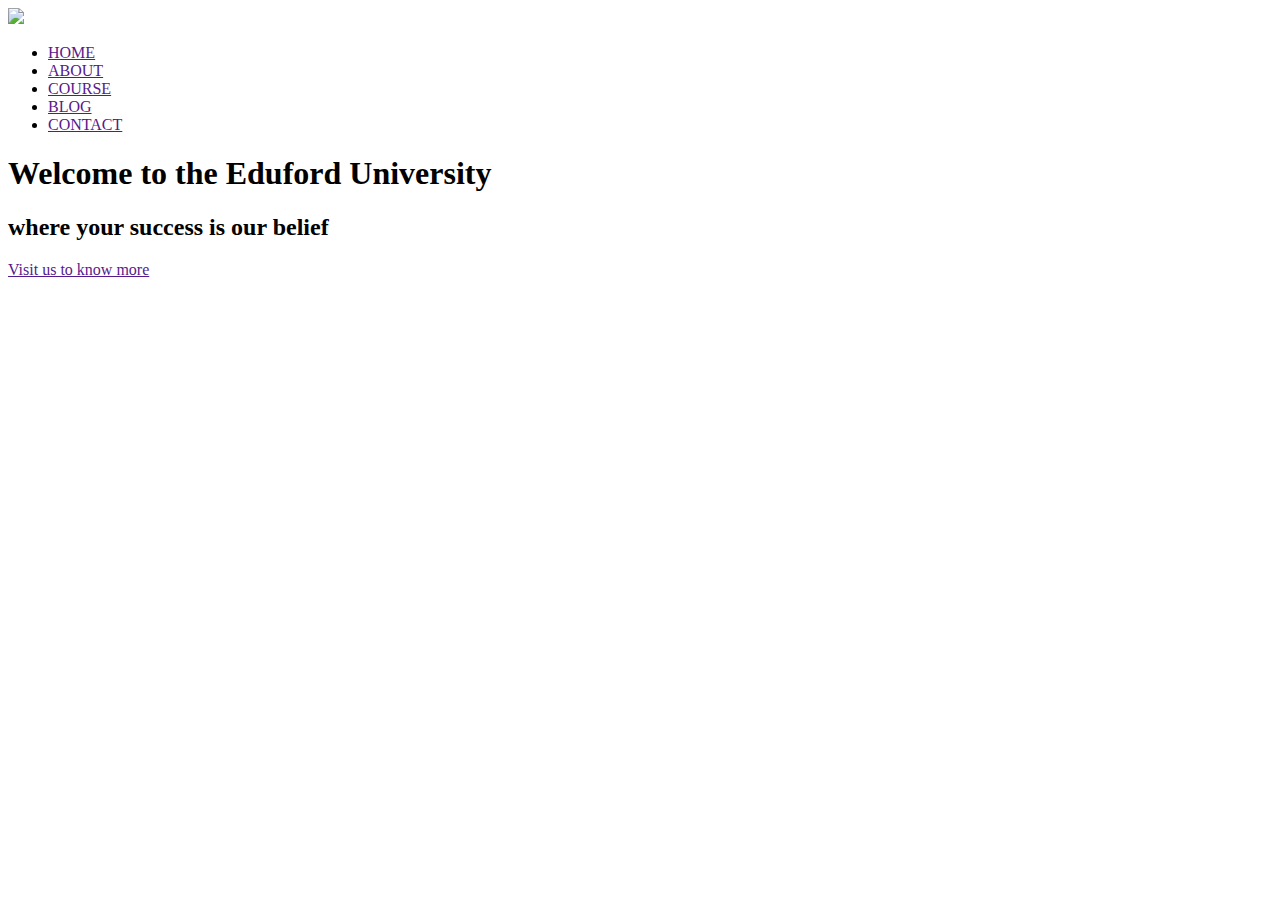
==== index.html @ bb0f6cba "html file added" ====
<!DOCTYPE html>
<html>
    <head>
        <meta name="viewport" content="with=deveice-width, initial-scale=1.0">
        <title>University Website</title>
        <link rel="stylesheet" href="style.css">
    </head>
    <body>
        <section class="header">
            <nav>
                <a href="index.html"><img src="https://seeklogo.com/images/U/University_of_Oxford-logo-2ACBB1AA61-seeklogo.com.png"></a>
                <div class="nav-links">
                    <ul>
                        <li><a href="">HOME</a></li>
                        <li><a href="">ABOUT</a></li>
                        <li><a href="">COURSE</a></li>
                        <li><a href="">BLOG</a></li>
                        <li><a href="">CONTACT</a></li>

                    </ul>
                </div>
            </nav>

            <div class="text-box">
                <h1>Welcome to the Eduford University</h1>
                <h2>where your success is our belief</h2>
                <a href="" class="btn1">Visit us to know more</a>
            </div>
        </section>
    </body>
</html>


<!--background-image: linear-gradient(rgba(4, 12, 43, 0.7), rgba(207, 23, 137, 0.7), url(eduford_img\eduford_img\banner.png));-->
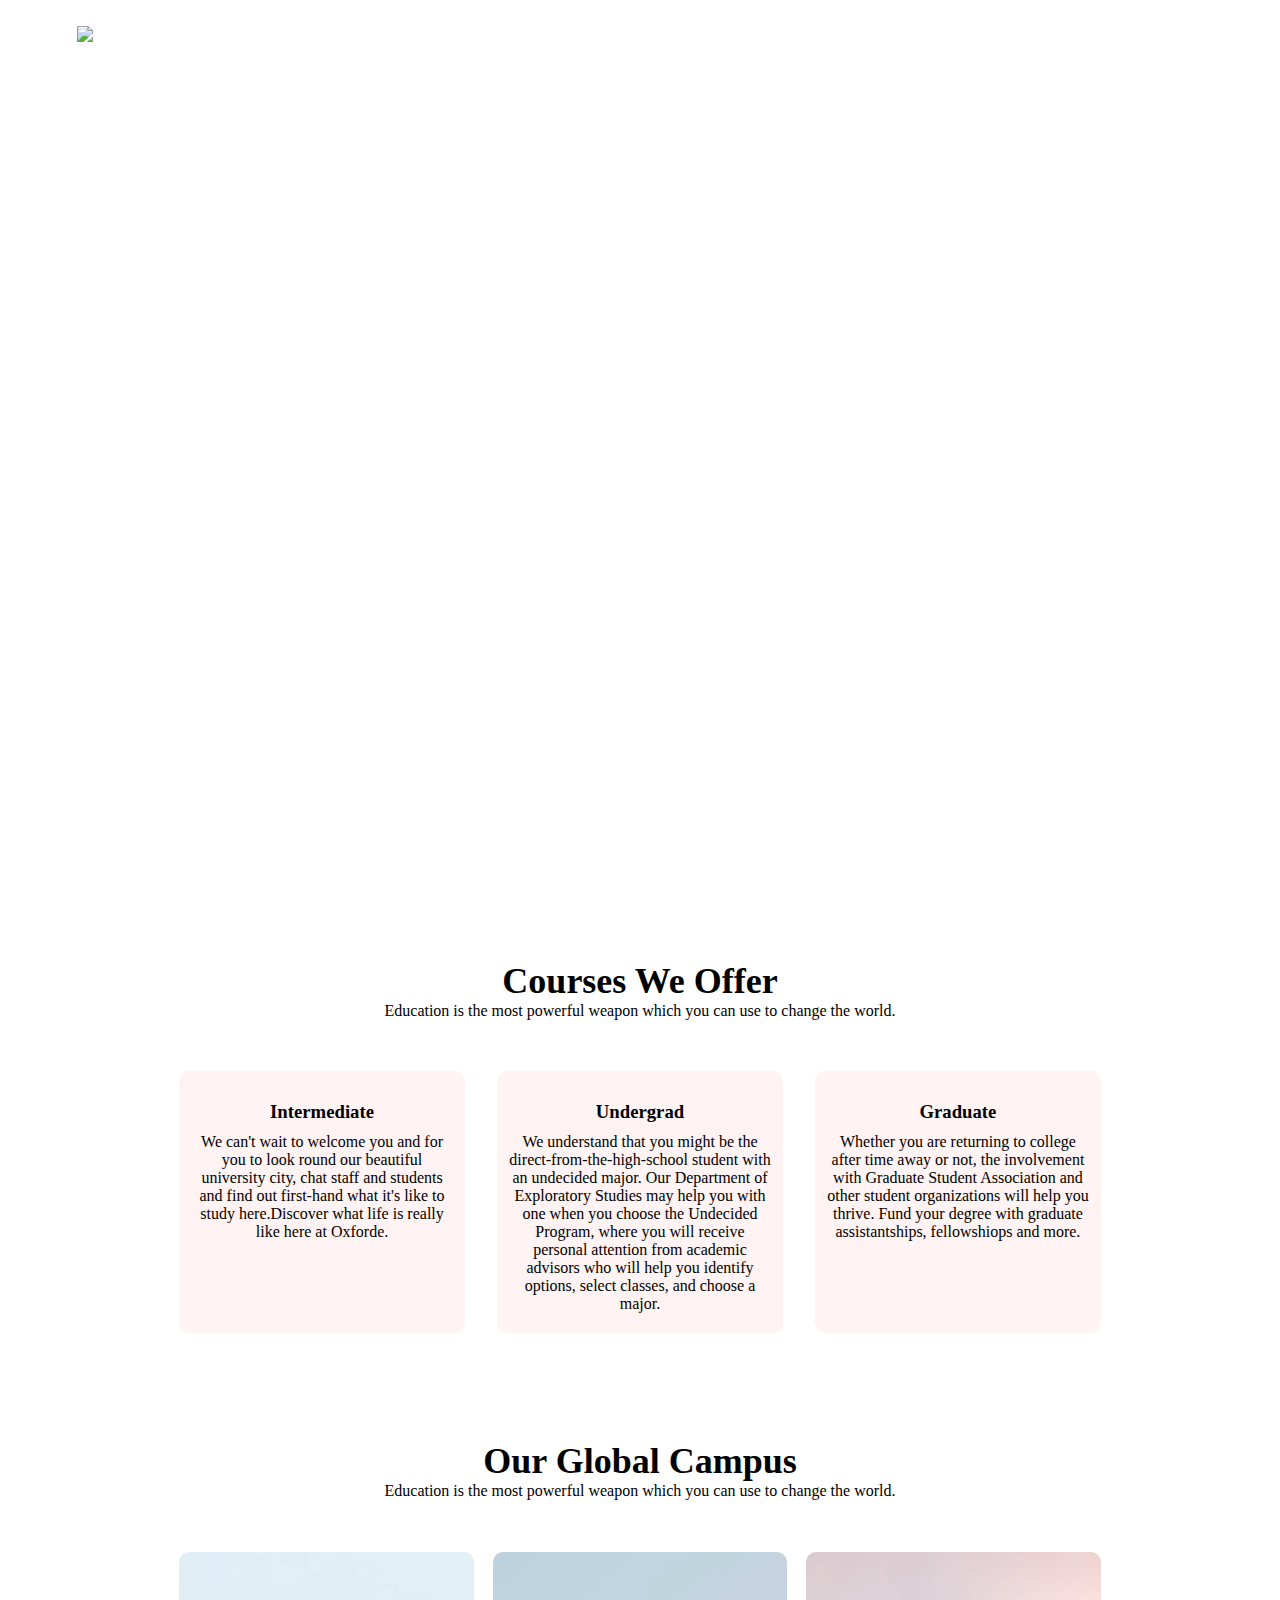
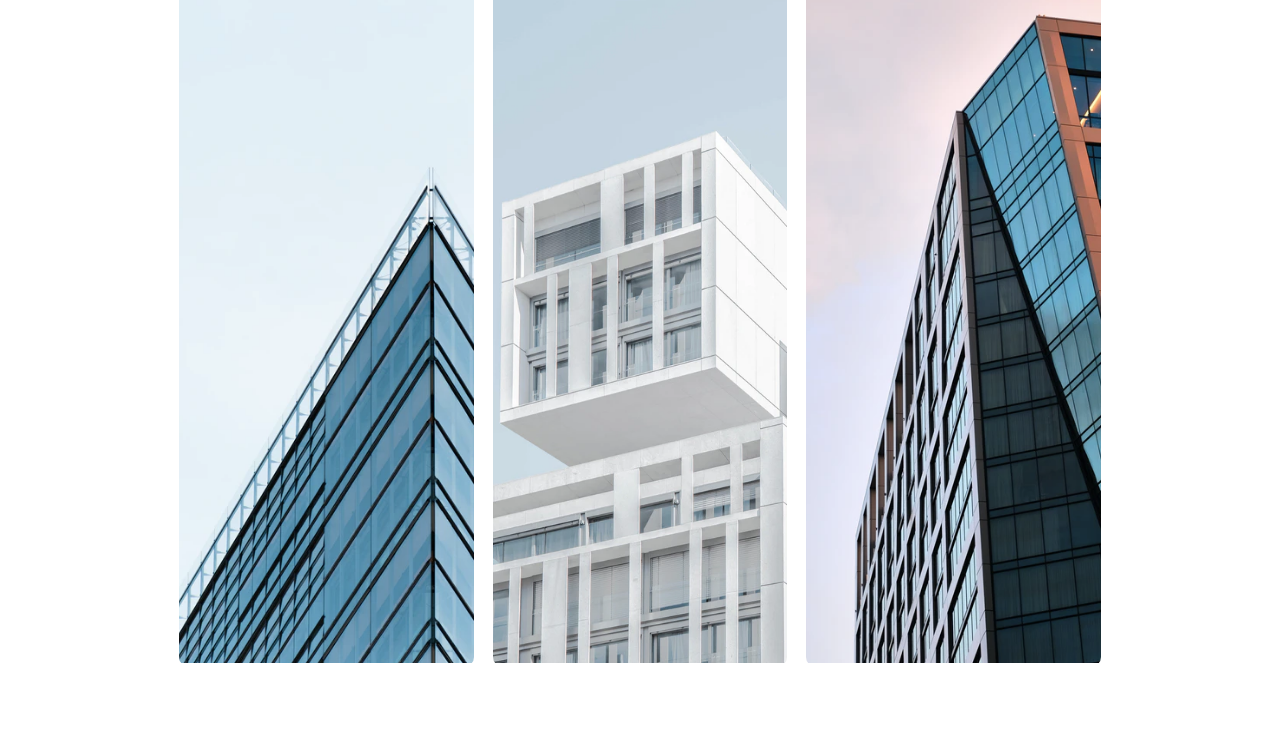
==== commit 44ae5a4f: "Word done till 7/13" ====
--- a/index.html
+++ b/index.html
@@ -4,29 +4,97 @@
         <meta name="viewport" content="with=deveice-width, initial-scale=1.0">
         <title>University Website</title>
         <link rel="stylesheet" href="style.css">
+    <link rel="stylesheet" href="https://cdn.jsdelivr.net/npm/@fortawesome/fontawesome-free@6.2.1/css/fontawesome.min.css" integrity="sha384-QYIZto+st3yW+o8+5OHfT6S482Zsvz2WfOzpFSXMF9zqeLcFV0/wlZpMtyFcZALm" crossorigin="anonymous">
     </head>
     <body>
         <section class="header">
             <nav>
                 <a href="index.html"><img src="https://seeklogo.com/images/U/University_of_Oxford-logo-2ACBB1AA61-seeklogo.com.png"></a>
-                <div class="nav-links">
+                <div class="nav-links" id="nav-links">
+                    <i class="fa fa-times" aria-hidden="true" onclick="hideMenu()"></i>
                     <ul>
                         <li><a href="">HOME</a></li>
                         <li><a href="">ABOUT</a></li>
                         <li><a href="">COURSE</a></li>
                         <li><a href="">BLOG</a></li>
                         <li><a href="">CONTACT</a></li>
-
                     </ul>
                 </div>
+                <i class="fa fa-bars" aria-hidden="true" onclick="showMenu()"></i>
             </nav>
 
             <div class="text-box">
-                <h1>Welcome to the Eduford University</h1>
+                <h1>Welcome to the University Of Oxford</h1>
                 <h2>where your success is our belief</h2>
                 <a href="" class="btn1">Visit us to know more</a>
             </div>
         </section>
+
+        <!---------------------------------------------------------------------------------course--------------------------------------------------------------------------->
+        <section class="course">
+            <h1>Courses We Offer</h1>
+            <p>Education is the most powerful weapon which you can use to change the world.</p>
+
+            <div class="row">
+                <div class="course-col">
+                    <h3>Intermediate</h3>
+                    <p>We can't wait to welcome you and for you to look round our beautiful university city, chat staff and students and find out first-hand what it's like to study here.Discover what life is really like here at Oxforde.</p>
+                </div>
+
+                <div class="course-col">
+                    <h3>Undergrad</h3>
+                    <p>We understand that you might be the direct-from-the-high-school student with an undecided major. Our Department of Exploratory Studies may help you with one when you choose the Undecided Program, where you will receive personal attention from academic advisors who will help you identify options, select classes, and choose a major.</p>
+                </div>
+                
+                <div class="course-col">
+                    <h3>Graduate</h3>
+                    <p>Whether you are returning to college after time away or not, the involvement with Graduate Student Association and other student organizations will help you thrive. Fund your degree with graduate assistantships, fellowshiops and more.</p>
+                </div>
+            </div>
+            
+        </section>
+
+        <!----------------------------------------------------------------------------------------campus------------------------------------------------------------------------>
+        <section class="campus">
+            <h1>Our Global Campus</h1>
+            <p>Education is the most powerful weapon which you can use to change the world.</p>
+            <div class="row">
+                <div class="campus-col">
+                    <img src="eduford_img\eduford_img\london.png">
+                    <div class="layer">
+                        <h3>OXFORD</h3>
+                    </div>
+                </div>
+
+                <div class="campus-col">
+                    <img src="eduford_img\eduford_img\washington.png">
+                    <div class="layer">
+                        <h3>WASHINGTON</h3>
+                    </div>
+                </div>
+
+                <div class="campus-col">
+                    <img src="eduford_img\eduford_img\newyork.png">
+                    <div class="layer">
+                        <h3>LONDON</h3>
+                    </div>
+                </div>
+            </div>
+        </section>
+
+
+        <!------------------------------------------------------------------------JavaScript for toggle menu------------------------------------------------------------------------------>
+        <script>
+            var navLinks = document.getElementById("navLinks");
+
+            function showMenu() {
+                navLinks.style.right = "0";
+            }
+
+            function hideMenu() {
+                navLinks.style.right = "-200px";
+            }
+        </script>
     </body>
 </html>
 
--- a/style.css
+++ b/style.css
@@ -0,0 +1,259 @@
+* {
+    margin: 0;
+    padding: 0;
+}
+
+.header {
+    min-height: 100vh;
+    width: 100%;
+    background-image: url(https://wallpapercave.com/wp/wp2468657.jpg);
+    background-position: center;
+    background-size: cover;
+    position: relative;
+}
+
+nav {
+    display: flex;
+    padding: 2% 6%;
+    justify-content: space-between;
+    align-items: right;
+}
+
+nav img {
+    width: 170px;
+}
+
+.nav-links {
+    flex: 1;
+    text-align: right;
+}
+
+.nav-links ul li {
+    list-style: none;
+    display: inline-block;
+    padding: 8px 12px;
+    position: relative;
+}
+
+.nav-links ul li a {
+    color: #ffffff;
+    text-decoration: none;
+    font-size: 18px;
+    font-style: inherit;
+}
+
+.nav-links ul li::after {
+    content: '';
+    width: 0%;
+    height: 2px;
+    background: #b43d3d;
+    display: block;
+    margin: auto;
+    transition: 0.5s;
+}
+
+.nav-links ul li:hover::after {
+    width: 100%;
+
+}
+
+.text-box {
+    width: 90%;
+    color:#ffffff;
+    position: absolute;
+    top: 70%;
+    left: 50%;
+    transform: translate(-50%, -50%);
+    text-align: center;
+}
+
+.text-box h1 {
+    font-size: 55px;
+}
+
+.text-box h2 {
+    font-size: 35px;
+    top: 50%;
+}
+
+.btn1 {
+    display:inline-block;
+    text-decoration: none;
+    color: #ffffff;
+    border: 1px solid #ffffff;
+    padding: 12px 34px;
+    font-size: 18px;
+    background: transparent;
+    position: relative;
+    cursor: pointer;
+}
+
+.btn1:hover {
+    border: 1px solid #a30b00;
+    background: #a30b00;
+    transition: 1s;
+}
+
+nav .fa {
+    display: none;
+}
+
+@media(max-width: 700px) {
+    text-box h1 {
+        font-size: 25px;
+    }
+
+    .nav-links ul li {
+        display: block;
+    }
+
+    .nav-links {
+        position: absolute;
+        background: #f44336;
+        height: 100vh;
+        width: 200px;
+        right: -200px;
+        text-align: left;
+        z-index: 2;
+        transition: 1s;
+    }
+
+    nav .fa {
+        display: block;
+        color: #ffffff;
+        margin: 10px;
+        font-size: 22px;
+        cursor: pointer;
+    }
+
+    .nav-links ul {
+        padding: 30px;
+    }
+    
+}
+
+/*------------------------------------------------------------------------------------------course-------------------------------------------------------------------------------*/
+
+.course {
+    width: 80%;
+    margin: auto;
+    text-align: center;
+    padding-top: 60px;
+}
+
+h1 {
+    font-size: 36px;
+    font-weight: 600;
+}
+
+.row {
+    margin: 5%;
+    display: flex;
+    justify-content: space-between;
+}
+
+.course-col {
+    flex-basis: 31%;
+    background: #fff3f3;
+    border-radius: 10px;
+    margin-bottom: 5%;
+    padding: 20px 12px;
+    box-sizing: border-box;
+}
+
+h3 {
+    text-align: center;
+    font-weight: 600;
+    margin: 10px;
+}
+
+.course-col:hover {
+    box-shadow: 0 0 20px 0px rgba(0,0,0,0.2);
+}
+
+@media(max-width: 700px) {
+    .row {
+        flex-direction: column;
+    }
+}
+
+/*-----------------------------------------------------------------------------campus----------------------------------------------------------------------------------*/
+.campus {
+    width: 80%;
+    margin: auto;
+    text-align: center;
+    padding-top: 10px;
+}
+
+.campus-col {
+    flex-basis: 32%;
+    border-radius: 10px;
+    margin-bottom: 30px;
+    position: relative;
+    overflow: hidden;
+}
+
+campus-col img {
+    width: 100%;
+
+}
+
+.layer {
+    background: transparent;
+    height: 100%;
+    width: 100%;
+    position: absolute;
+    top: 0;
+    left: 0;
+    transition: 0.5s;
+}
+
+.layer:hover {
+    background: rgba(209, 93, 93, 0.7);
+}
+
+.layer h3 {
+    width: 100%;
+    font-weight: 500;
+    color: #fff;
+    bottom: 0;
+    left:50%;
+    transform: translateX(-50%);
+    position:absolute;
+    opacity: 0;
+    transition: 0.5s;
+}
+
+.layer:hover h3 {
+    bottom: 49%;
+    opacity: 1
+}
+/*--------------48.19min------------*/
+
+
+
+
+
+
+
+
+
+
+
+
+
+
+
+
+
+
+
+
+
+
+
+
+
+
+
+
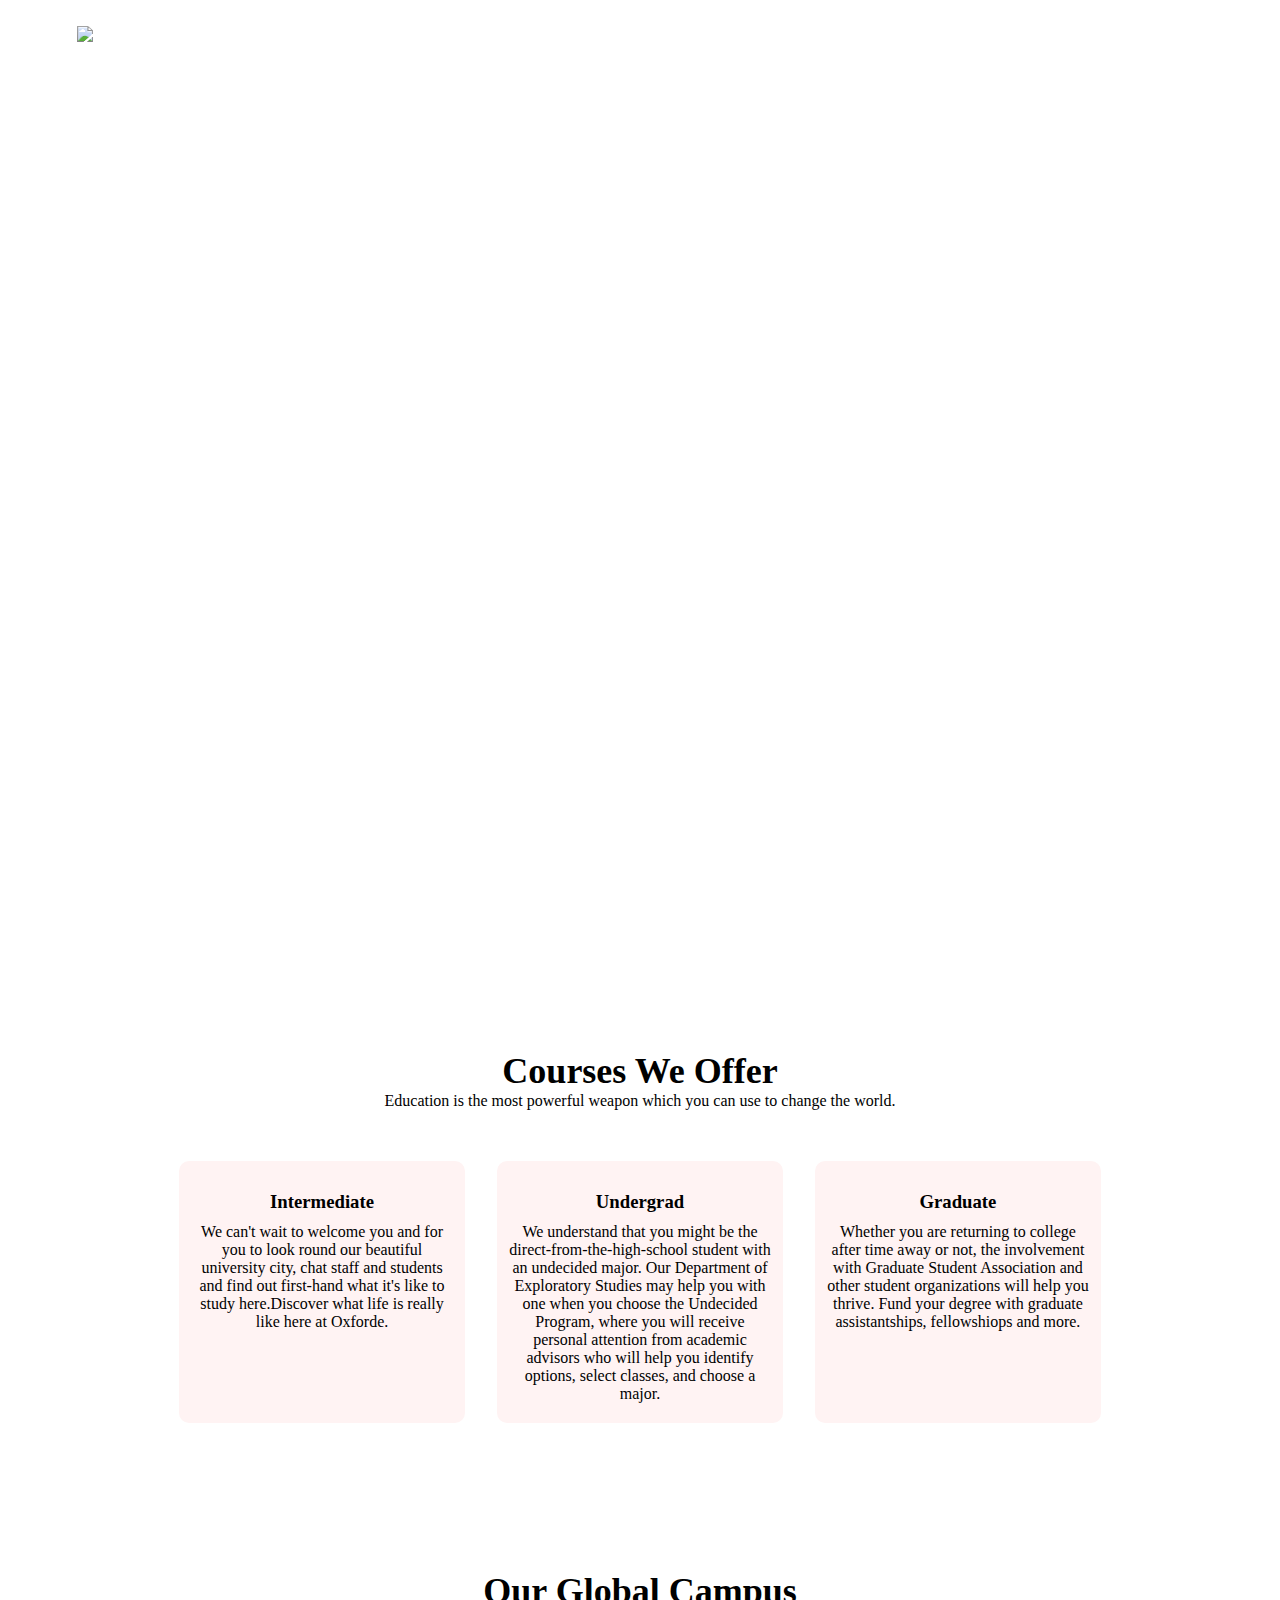
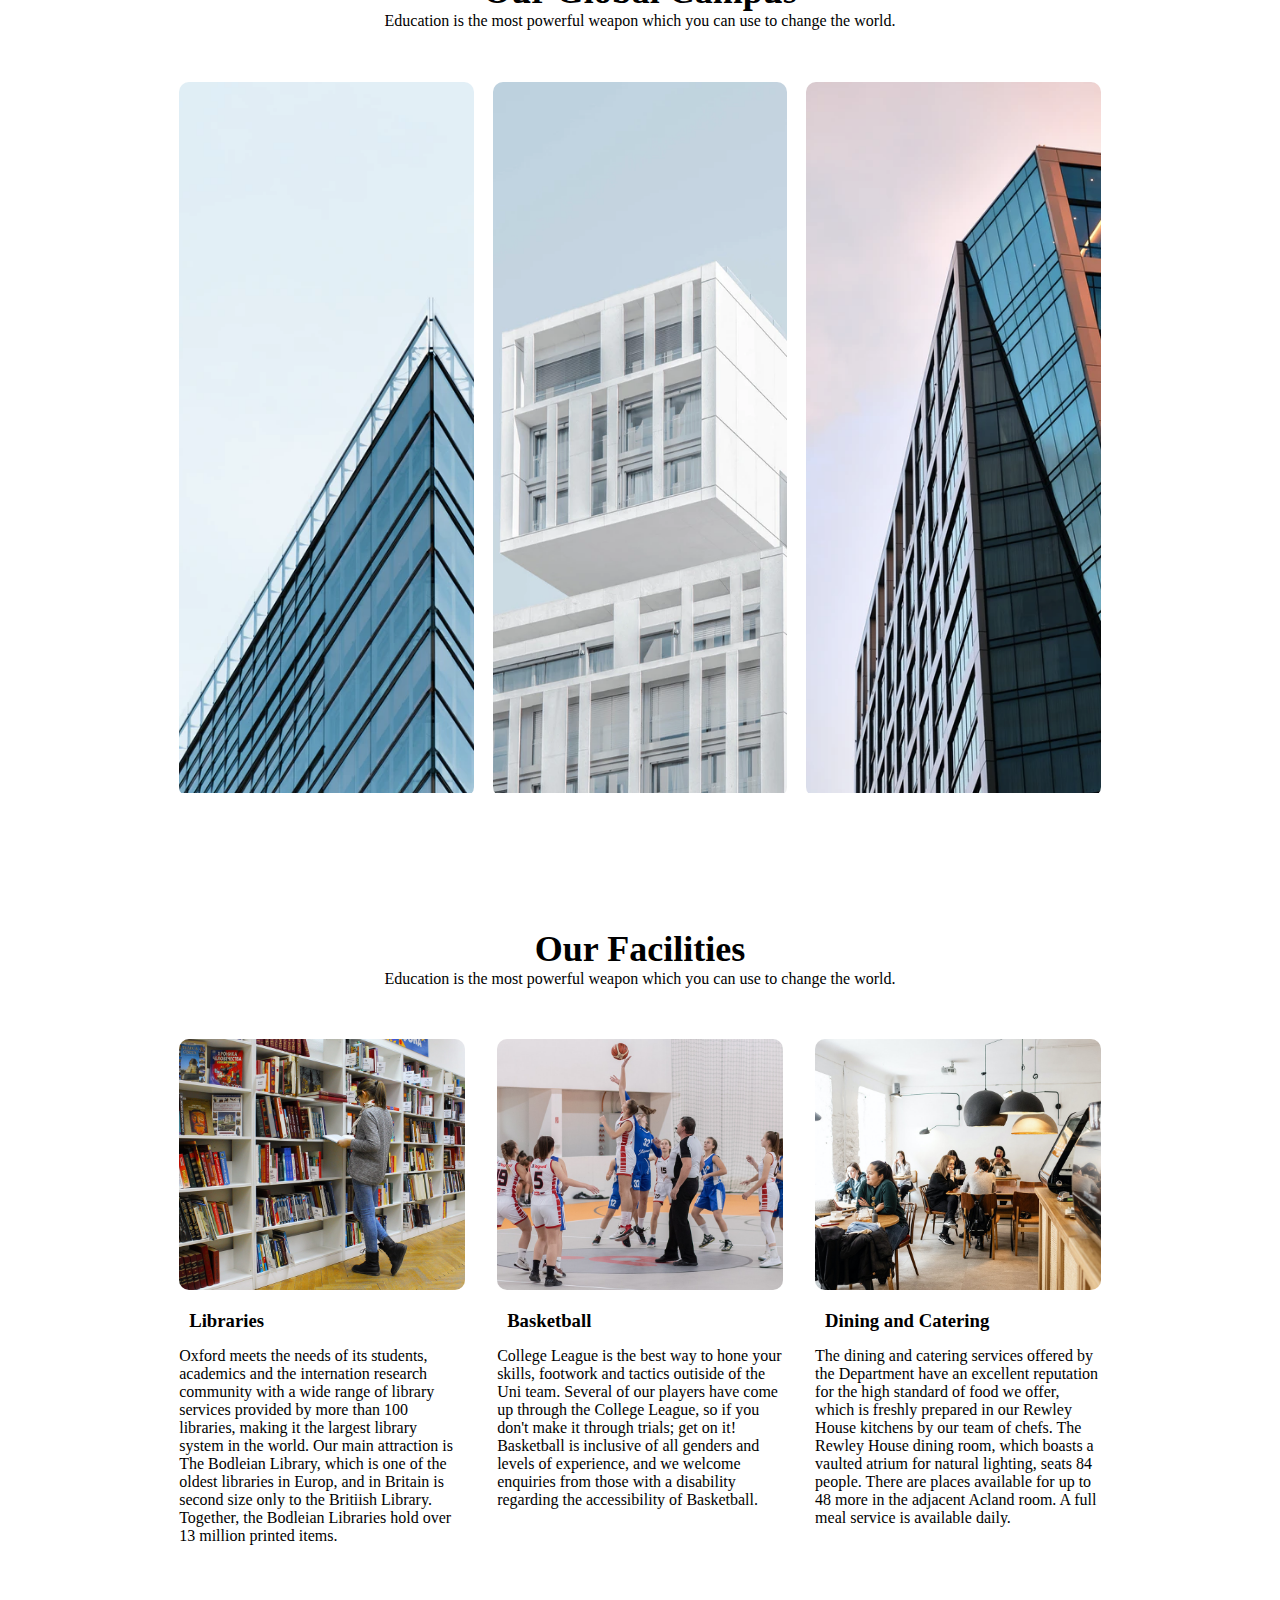
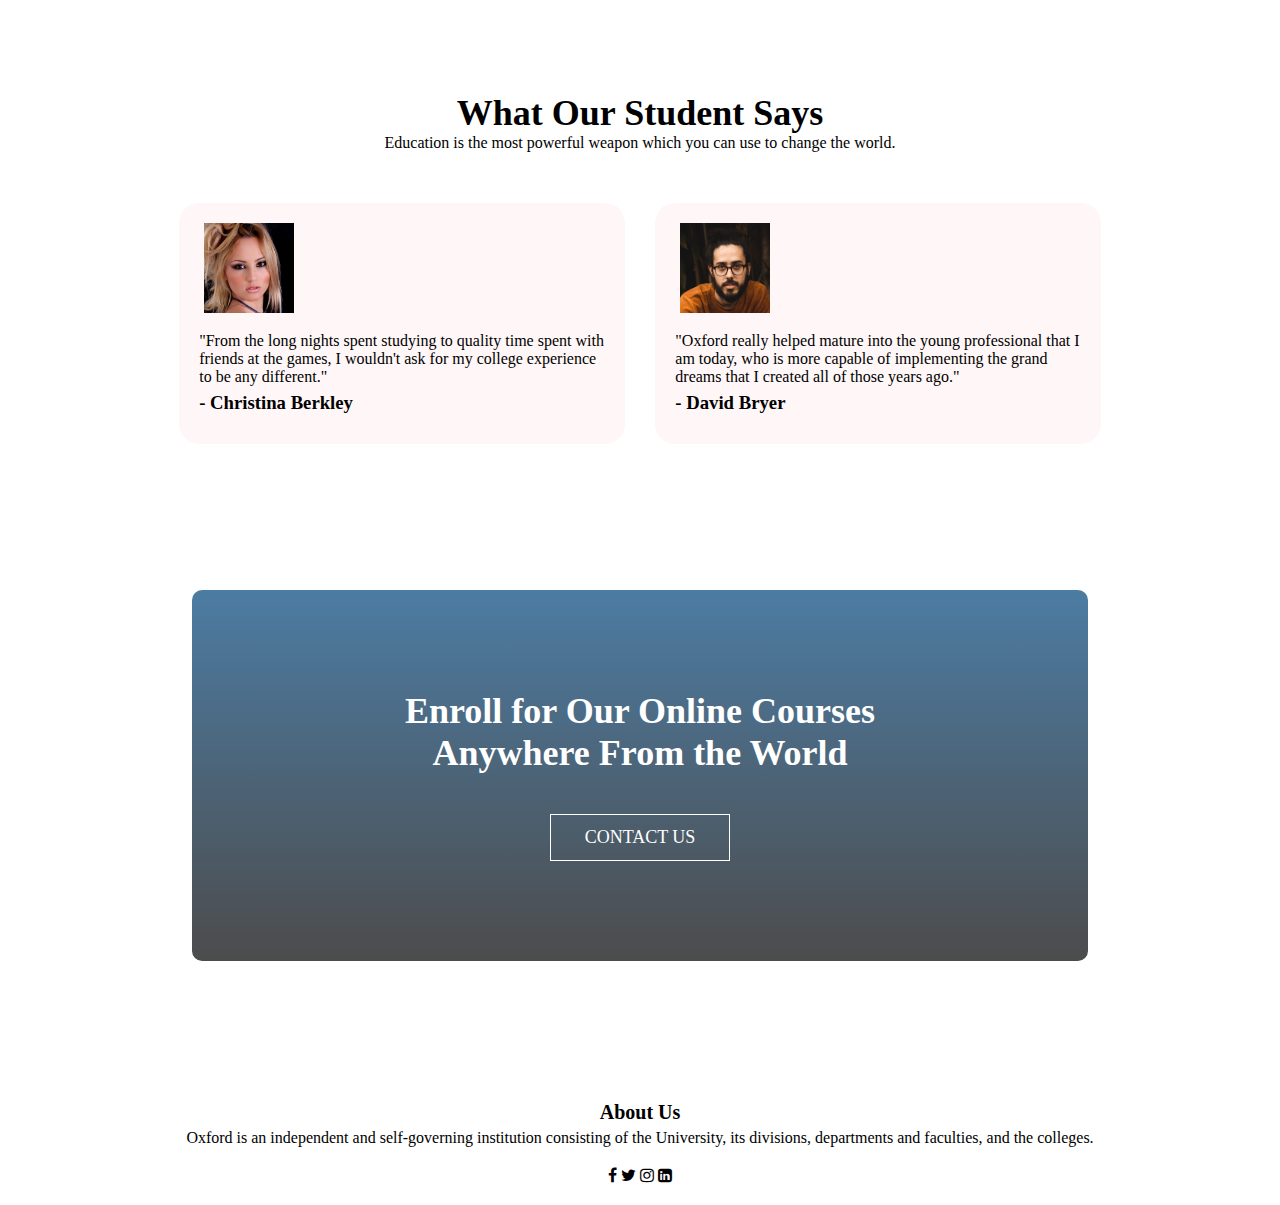
==== commit 8778b311: "read the html comment" ====
--- a/index.html
+++ b/index.html
@@ -4,7 +4,7 @@
         <meta name="viewport" content="with=deveice-width, initial-scale=1.0">
         <title>University Website</title>
         <link rel="stylesheet" href="style.css">
-    <link rel="stylesheet" href="https://cdn.jsdelivr.net/npm/@fortawesome/fontawesome-free@6.2.1/css/fontawesome.min.css" integrity="sha384-QYIZto+st3yW+o8+5OHfT6S482Zsvz2WfOzpFSXMF9zqeLcFV0/wlZpMtyFcZALm" crossorigin="anonymous">
+        <link href="//maxcdn.bootstrapcdn.com/font-awesome/4.1.0/css/font-awesome.min.css" rel="stylesheet">
     </head>
     <body>
         <section class="header">
@@ -83,6 +83,81 @@
         </section>
 
 
+        <!------------------------------------------------------------------------------------------facilities---------------------------------------------------------------------->
+
+        <section class="facilities">
+            <h1>Our Facilities</h1>
+            <p>Education is the most powerful weapon which you can use to change the world.</p>
+            <div class="row">
+                <div class="facilities-col">
+                    <img src="eduford_img\eduford_img\library.png">
+                    <h3>Libraries</h3>
+                    <p>Oxford meets the needs of its students, academics and the internation research community with a wide range of library services provided by more than 100 libraries, making it the largest library system in the world. Our main attraction is The Bodleian Library, which is one of the oldest libraries in Europ, and in Britain is second size only to the Britiish Library. Together, the Bodleian Libraries hold over 13 million printed items.</p>
+                </div>
+
+                <div class="facilities-col">
+                    <img src="eduford_img\eduford_img\basketball.png">
+                    <h3>Basketball</h3>
+                    <p>College League is the best way to hone your skills, footwork and tactics outiside of the Uni team. Several of our players have come up through the College League, so if you don't make it through trials; get on it! Basketball is inclusive of all genders and levels of experience, and we welcome enquiries from those with a disability regarding the accessibility of Basketball.</p>
+                </div>
+
+                <div class="facilities-col">
+                    <img src="eduford_img\eduford_img\cafeteria.png">
+                    <h3>Dining and Catering</h3>
+                    <p>The dining and catering services offered by the Department have an excellent reputation for the high standard of food we offer, which is freshly prepared in our Rewley House kitchens by our team of chefs. The Rewley House dining room, which boasts a vaulted atrium for natural lighting, seats 84 people. There are places available for up to 48 more in the adjacent Acland room. A full meal service is available daily.</p>
+                </div>
+            </div>
+
+        </section>
+
+
+        <!-------------------------------------------------------------------------------------testemonical-------------------------------------------------------------------------->
+
+        <section class="testemonials">
+            <h1>What Our Student Says</h1>
+            <p>Education is the most powerful weapon which you can use to change the world.</p>
+            <div class="row">
+                <div class="testemonial-col">
+                    <img src="eduford_img\eduford_img\user1.jpg">
+                    <p>"From the long nights spent studying to quality time spent with friends at the games, I wouldn't ask for my college experience to be any different."</p>
+                    <h3>- Christina Berkley</h3>
+                    
+                </div>
+
+                <div class="testemonial-col">
+                    <img src="eduford_img\eduford_img\user2.jpg">
+                    <p>"Oxford really helped mature into the young professional that I am today, who is more capable of implementing the grand dreams that I created all of those years ago."</p>
+                    <h3>- David Bryer</h3>
+                </div>
+
+                
+            </div>
+
+        </section>
+
+
+        <!--------------------------------------------------------------------------------Call to action---------------------------------------------------------------------------------->
+
+        <section class="cta">
+            <h1>Enroll for Our Online Courses <br>Anywhere From the World</h1>
+            <a href="" class="btn1">CONTACT US</a>
+        </section>
+
+
+        <!--------------------------------------------------------------------------------------footer--------------------------------------------------------------------------->
+
+        <section class="footer">
+            <h4>About Us</h4>
+            <p>Oxford is an independent and self-governing institution consisting of the University, its divisions, departments and faculties, and the colleges.</p>
+            
+
+            <div class="icons">
+                <i class="fa fa-facebook" aria-hidden="true"></i>
+                <i class="fa fa-twitter" aria-hidden="true"></i>
+                <i class="fa fa-instagram" aria-hidden="true"></i>
+                <i class="fa fa-linkedin-square" aria-hidden="true"></i>
+            </div>
+        </section>
         <!------------------------------------------------------------------------JavaScript for toggle menu------------------------------------------------------------------------------>
         <script>
             var navLinks = document.getElementById("navLinks");
@@ -99,4 +174,3 @@
 </html>
 
 
-<!--background-image: linear-gradient(rgba(4, 12, 43, 0.7), rgba(207, 23, 137, 0.7), url(eduford_img\eduford_img\banner.png));-->--- a/style.css
+++ b/style.css
@@ -138,7 +138,7 @@
     width: 80%;
     margin: auto;
     text-align: center;
-    padding-top: 60px;
+    padding-top: 150px;
 }
 
 h1 {
@@ -182,7 +182,7 @@
     width: 80%;
     margin: auto;
     text-align: center;
-    padding-top: 10px;
+    padding-top: 50px;
 }
 
 .campus-col {
@@ -195,6 +195,7 @@
 
 campus-col img {
     width: 100%;
+    display: block;
 
 }
 
@@ -228,32 +229,149 @@
     bottom: 49%;
     opacity: 1
 }
-/*--------------48.19min------------*/
-
-
-
-
-
-
-
-
-
-
-
-
-
-
-
-
-
-
-
-
-
-
-
-
-
-
-
-
+
+
+/*---------------------------------------------------------------------facilities-------------------------------------------------------------------------*/
+
+.facilities {
+    width: 80%;
+    margin: auto;
+    text-align: center;
+    padding-top: 50px;
+}
+
+.facilities-col {
+    flex-basis: 31%;
+    border-radius: 10px;
+    margin-bottom: 5%;
+    text-align: left;
+}
+
+.facilities-col img {
+    width: 100%;
+    border-radius: 10px;
+}
+
+.facilities-col p{
+    padding: 0;
+}
+ .facilities-col h3 {
+    margin-top: 16px;
+    margin-bottom: 15px;
+    text-align: left;
+ }
+
+
+/*-------------------------------------------------------------------------------testemonials---------------------------------------------------------------------------------------*/
+
+.testemonials {
+    width: 80%;
+    margin: auto;
+    padding-top: 50px;
+    text-align: center;
+}
+
+.testemonial-col {
+    flex-basis: 44%;
+    border-radius: 20px;
+    margin-bottom: 5%;
+    text-align: left;
+    background: #fff7f7;
+    padding: 20px;
+    cursor: pointer;
+    display: block;
+}
+
+.testemonial-col img {
+    height: 90px;
+    margin-left: 5px;
+    margin-right: 10px;
+    border-radius: 0;
+}
+
+.testemonial-col p {
+    padding: 0;
+    margin-right: 0px;
+    height: 15px;
+    width: 100%;
+    margin-top: 15px;
+}
+
+.testemonial-col h3 {
+    text-align: left;
+    font-weight: 600;
+    margin-left: 0;
+    width: 100%; 
+    white-space: nowrap;
+    margin-top: 45px;
+}
+
+/*-----------------------------------------------------------------call to action------------------------------------------------------------------------*/
+
+.cta {
+    margin: 100px auto;
+    width: 70%;
+    background-image: linear-gradient(rgba(0, 68, 124, 0.7), rgba(0,0,0,0.7)), url(https://www.utoledo.edu/engineering/images/Nitschke%20Complex%20Pano.%20Dan%20Miller%202013-12-09croppedsky2.jpg);
+    background-position: center;
+    background-size: cover;
+    border-radius: 10px;
+    text-align: center;
+    padding: 100px 0;
+}
+
+.cta h1 {
+    margin-bottom: 40px;
+    padding: 0;
+    color: #ffffff;
+}
+
+/*-----------------------------------------------------------------------footer------------------------------------------------------------------------------------------*/
+
+.footer {
+    width: 100%;
+    text-align: center;
+    padding: 20px 0;
+}
+
+.footer h4 {
+    margin-bottom: 5px;
+    margin-top: 20px;
+    font-weight: 600;
+    font-size: 20px;
+}
+
+.footer p {
+    display: block;
+    justify-content: space-between;
+    margin-top: 0;
+}
+
+.icons {
+    text-align: center;
+    color: #000000;
+    margin-top: 20px;
+}
+
+
+
+
+
+
+
+
+
+
+
+
+
+
+
+
+
+
+
+
+
+
+
+
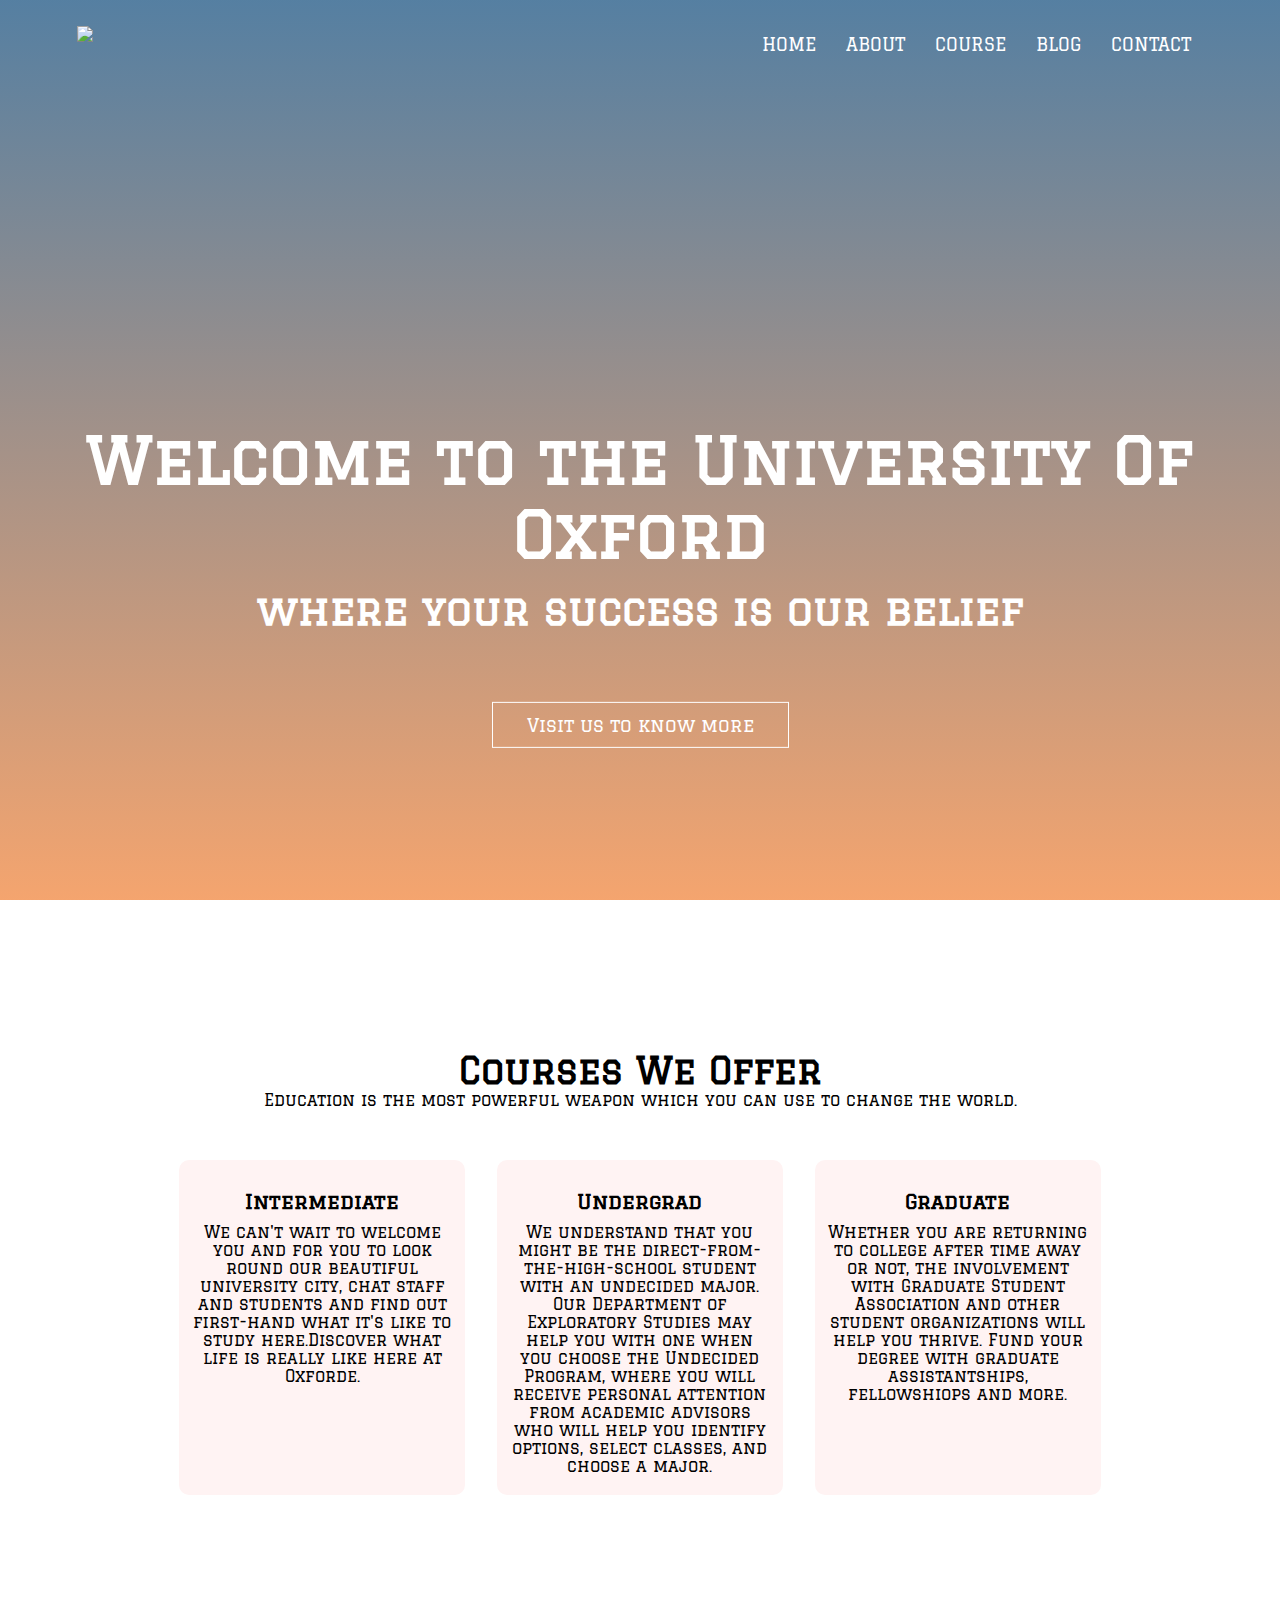
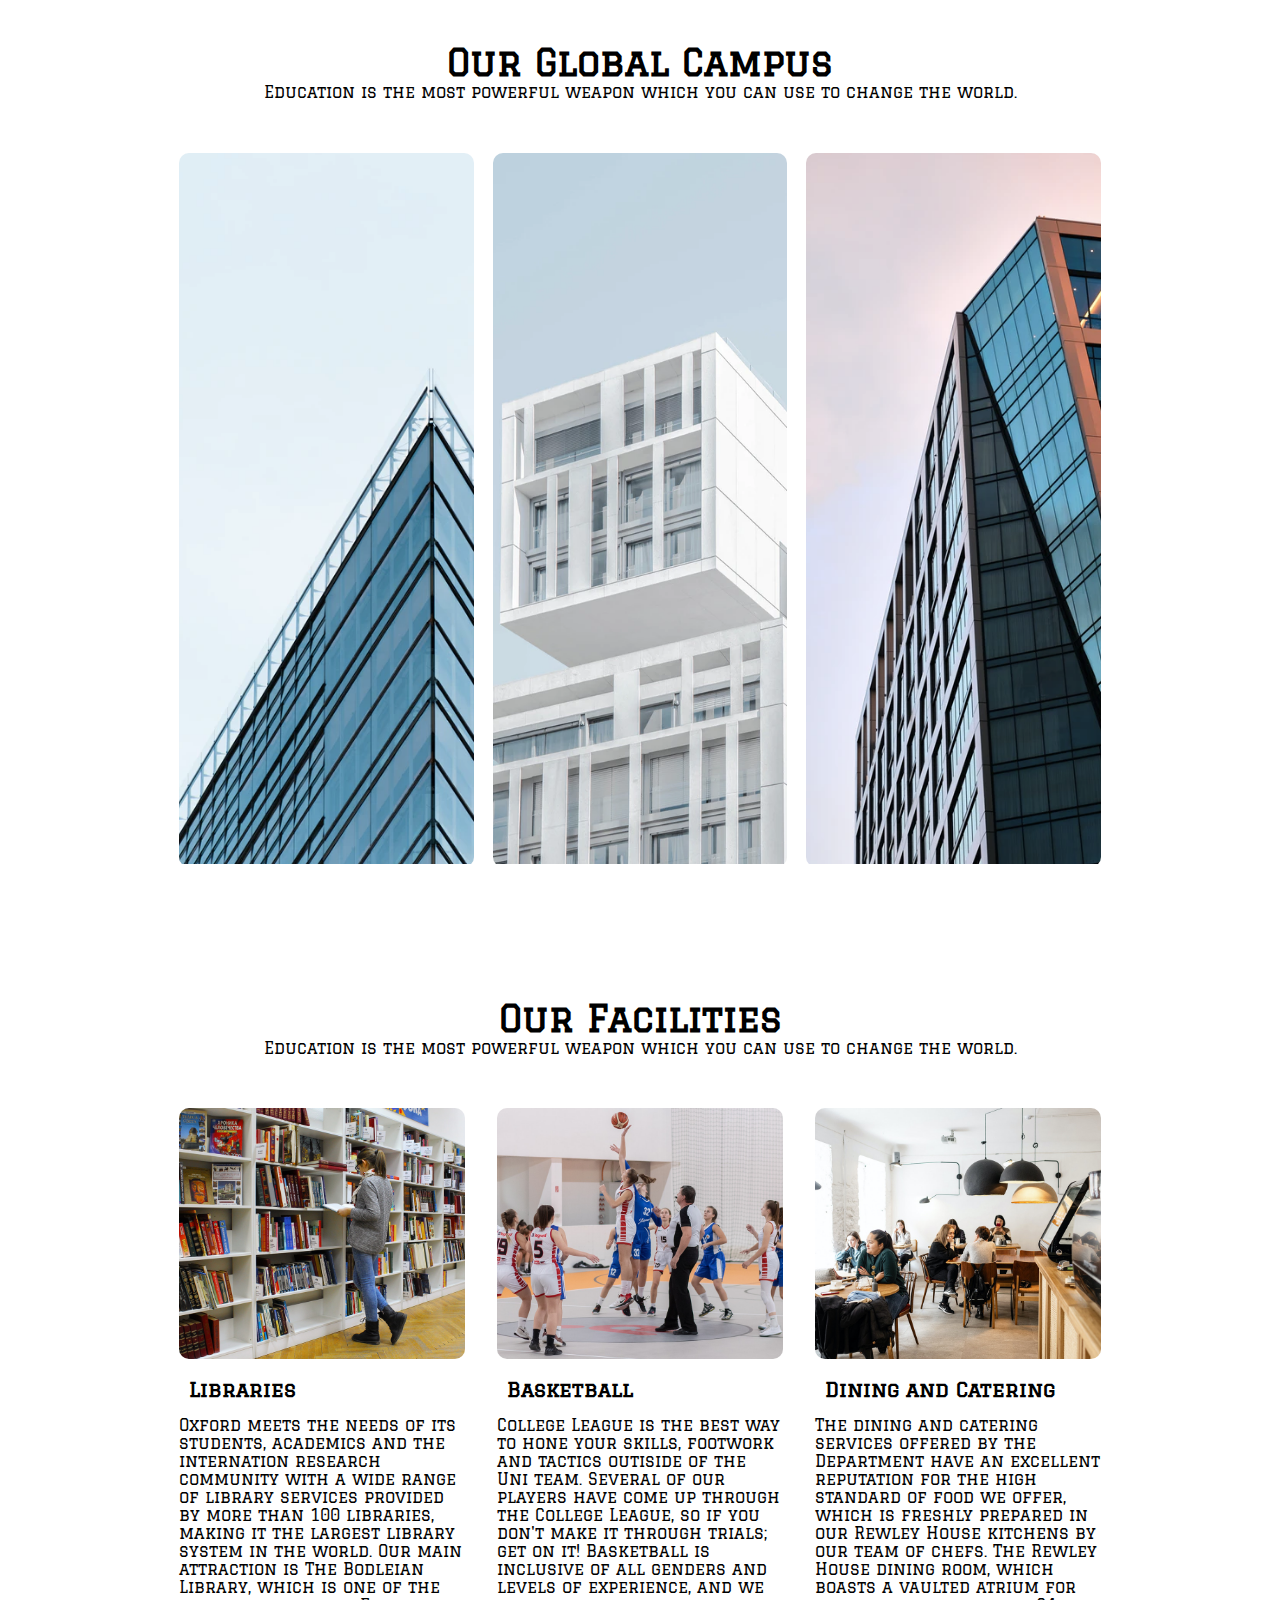
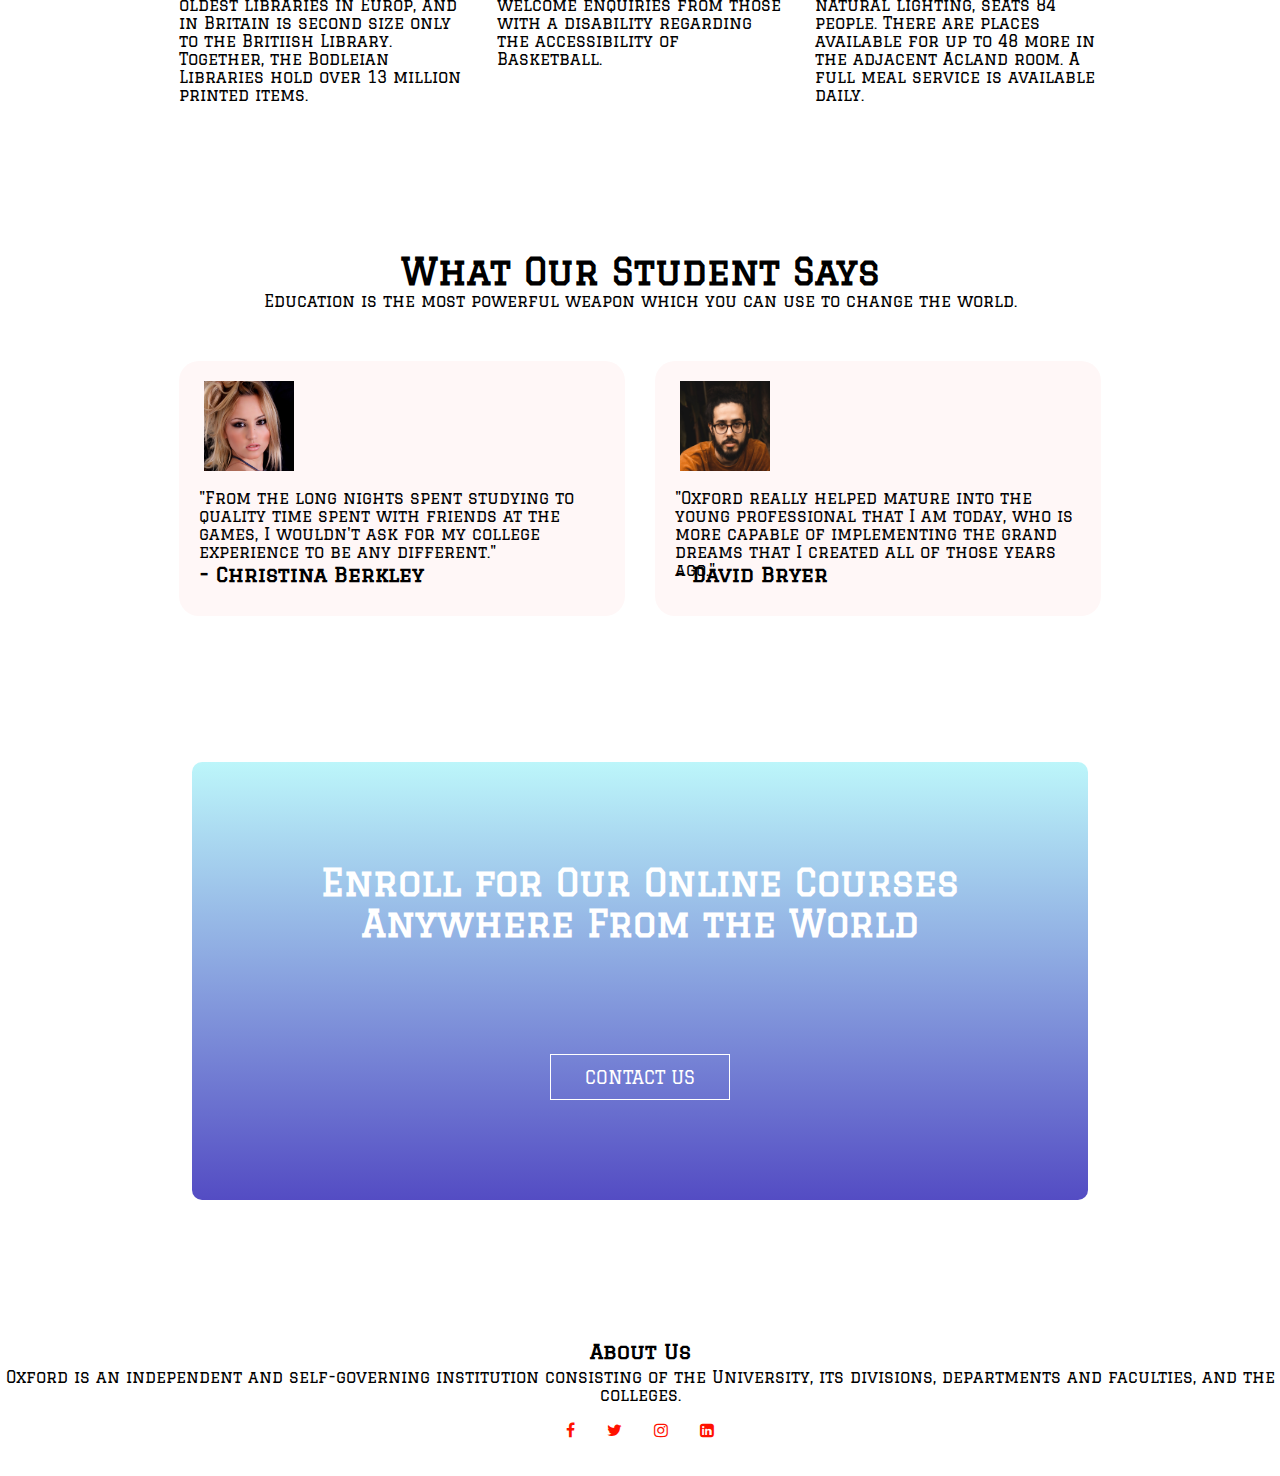
==== commit f7eba505: "Changes till 7/20" ====
--- a/index.html
+++ b/index.html
@@ -4,6 +4,9 @@
         <meta name="viewport" content="with=deveice-width, initial-scale=1.0">
         <title>University Website</title>
         <link rel="stylesheet" href="style.css">
+        <link rel="preconnect" href="https://fonts.googleapis.com">
+        <link rel="preconnect" href="https://fonts.gstatic.com" crossorigin>
+        <link href="https://fonts.googleapis.com/css2?family=Graduate&display=swap" rel="stylesheet">
         <link href="//maxcdn.bootstrapcdn.com/font-awesome/4.1.0/css/font-awesome.min.css" rel="stylesheet">
     </head>
     <body>
@@ -13,16 +16,16 @@
                 <div class="nav-links" id="nav-links">
                     <i class="fa fa-times" aria-hidden="true" onclick="hideMenu()"></i>
                     <ul>
-                        <li><a href="">HOME</a></li>
-                        <li><a href="">ABOUT</a></li>
-                        <li><a href="">COURSE</a></li>
-                        <li><a href="">BLOG</a></li>
-                        <li><a href="">CONTACT</a></li>
+                        <li><a href="index.html">HOME</a></li>
+                        <li><a href="about.html">ABOUT</a></li>
+                        <li><a href="course.html">COURSE</a></li>
+                        <li><a href="blog.html">BLOG</a></li>
+                        <li><a href="contact.html">CONTACT</a></li>
                     </ul>
                 </div>
                 <i class="fa fa-bars" aria-hidden="true" onclick="showMenu()"></i>
             </nav>
-
+            
             <div class="text-box">
                 <h1>Welcome to the University Of Oxford</h1>
                 <h2>where your success is our belief</h2>
@@ -60,21 +63,21 @@
             <p>Education is the most powerful weapon which you can use to change the world.</p>
             <div class="row">
                 <div class="campus-col">
-                    <img src="eduford_img\eduford_img\london.png">
+                    <img src="eduford_img\london.png">
                     <div class="layer">
                         <h3>OXFORD</h3>
                     </div>
                 </div>
 
                 <div class="campus-col">
-                    <img src="eduford_img\eduford_img\washington.png">
+                    <img src="eduford_img\washington.png">
                     <div class="layer">
                         <h3>WASHINGTON</h3>
                     </div>
                 </div>
 
                 <div class="campus-col">
-                    <img src="eduford_img\eduford_img\newyork.png">
+                    <img src="eduford_img\newyork.png">
                     <div class="layer">
                         <h3>LONDON</h3>
                     </div>
@@ -90,19 +93,19 @@
             <p>Education is the most powerful weapon which you can use to change the world.</p>
             <div class="row">
                 <div class="facilities-col">
-                    <img src="eduford_img\eduford_img\library.png">
+                    <img src="eduford_img\library.png">
                     <h3>Libraries</h3>
                     <p>Oxford meets the needs of its students, academics and the internation research community with a wide range of library services provided by more than 100 libraries, making it the largest library system in the world. Our main attraction is The Bodleian Library, which is one of the oldest libraries in Europ, and in Britain is second size only to the Britiish Library. Together, the Bodleian Libraries hold over 13 million printed items.</p>
                 </div>
 
                 <div class="facilities-col">
-                    <img src="eduford_img\eduford_img\basketball.png">
+                    <img src="eduford_img\basketball.png">
                     <h3>Basketball</h3>
                     <p>College League is the best way to hone your skills, footwork and tactics outiside of the Uni team. Several of our players have come up through the College League, so if you don't make it through trials; get on it! Basketball is inclusive of all genders and levels of experience, and we welcome enquiries from those with a disability regarding the accessibility of Basketball.</p>
                 </div>
 
                 <div class="facilities-col">
-                    <img src="eduford_img\eduford_img\cafeteria.png">
+                    <img src="eduford_img\cafeteria.png">
                     <h3>Dining and Catering</h3>
                     <p>The dining and catering services offered by the Department have an excellent reputation for the high standard of food we offer, which is freshly prepared in our Rewley House kitchens by our team of chefs. The Rewley House dining room, which boasts a vaulted atrium for natural lighting, seats 84 people. There are places available for up to 48 more in the adjacent Acland room. A full meal service is available daily.</p>
                 </div>
@@ -118,14 +121,14 @@
             <p>Education is the most powerful weapon which you can use to change the world.</p>
             <div class="row">
                 <div class="testemonial-col">
-                    <img src="eduford_img\eduford_img\user1.jpg">
+                    <img src="eduford_img\user1.jpg">
                     <p>"From the long nights spent studying to quality time spent with friends at the games, I wouldn't ask for my college experience to be any different."</p>
                     <h3>- Christina Berkley</h3>
                     
                 </div>
 
                 <div class="testemonial-col">
-                    <img src="eduford_img\eduford_img\user2.jpg">
+                    <img src="eduford_img\user2.jpg">
                     <p>"Oxford really helped mature into the young professional that I am today, who is more capable of implementing the grand dreams that I created all of those years ago."</p>
                     <h3>- David Bryer</h3>
                 </div>
@@ -172,5 +175,3 @@
         </script>
     </body>
 </html>
-
-
--- a/style.css
+++ b/style.css
@@ -1,12 +1,13 @@
 * {
     margin: 0;
     padding: 0;
+    font-family: 'Graduate', cursive;
 }
 
 .header {
     min-height: 100vh;
     width: 100%;
-    background-image: url(https://wallpapercave.com/wp/wp2468657.jpg);
+    background-image: linear-gradient(rgba(13, 73, 122, 0.7), rgba(240, 126, 49, 0.7)), url(https://wallpapercave.com/wp/wp2468657.jpg);
     background-position: center;
     background-size: cover;
     position: relative;
@@ -61,19 +62,19 @@
     width: 90%;
     color:#ffffff;
     position: absolute;
-    top: 70%;
+    top: 65%;
     left: 50%;
     transform: translate(-50%, -50%);
     text-align: center;
 }
 
 .text-box h1 {
-    font-size: 55px;
+    font-size: 65px;
 }
 
 .text-box h2 {
-    font-size: 35px;
-    top: 50%;
+    font-size: 40px;
+    padding-top: 1.5%;
 }
 
 .btn1 {
@@ -82,6 +83,7 @@
     color: #ffffff;
     border: 1px solid #ffffff;
     padding: 12px 34px;
+    margin-top: 70px;
     font-size: 18px;
     background: transparent;
     position: relative;
@@ -165,6 +167,7 @@
     text-align: center;
     font-weight: 600;
     margin: 10px;
+    font-size: 20px;
 }
 
 .course-col:hover {
@@ -210,7 +213,7 @@
 }
 
 .layer:hover {
-    background: rgba(209, 93, 93, 0.7);
+    background: rgba(253, 166, 166, 0.7);
 }
 
 .layer h3 {
@@ -303,7 +306,7 @@
     margin-left: 0;
     width: 100%; 
     white-space: nowrap;
-    margin-top: 45px;
+    margin-top: 59px;
 }
 
 /*-----------------------------------------------------------------call to action------------------------------------------------------------------------*/
@@ -311,7 +314,7 @@
 .cta {
     margin: 100px auto;
     width: 70%;
-    background-image: linear-gradient(rgba(0, 68, 124, 0.7), rgba(0,0,0,0.7)), url(https://www.utoledo.edu/engineering/images/Nitschke%20Complex%20Pano.%20Dan%20Miller%202013-12-09croppedsky2.jpg);
+    background-image: linear-gradient(rgba(160, 242, 248, 0.7), rgba(11, 0, 170, 0.7)), url(https://www.utoledo.edu/engineering/images/Nitschke%20Complex%20Pano.%20Dan%20Miller%202013-12-09croppedsky2.jpg);
     background-position: center;
     background-size: cover;
     border-radius: 10px;
@@ -346,32 +349,217 @@
     margin-top: 0;
 }
 
-.icons {
-    text-align: center;
+.icons .fa {
+    text-align: center;
+    color: #ff1100;
+    margin: 0 13px;
+    cursor: pointer;
+    padding: 18px 0;
+}
+
+.fa-heart-o {
+    color: #ff1100;
+}
+
+/*------------------------------------------------------------------------------About Us--------------------------------------------------------------------------------------*/
+
+.sub-header {
+    height: 70vh;
+    width: 100%;
+    background-image: linear-gradient(rgba(6, 18, 63, 0.7), rgba(4, 9, 30, 0.7)), url(https://www.collegetransitions.com/wp-content/uploads/2014/05/shutterstock_789412672-1200x675.jpg);
+    background-position: center;
+    background-size: cover;
+    text-align: center;
+    color: #fff;
+}
+
+.sub-header h1 {
+    margin-top: 250px;
+}
+
+.about-us {
+    width: 100%;
+    padding: 20px;
+    padding-left: 22%;
+}
+
+.about-col {
+    width: 100%;
+    text-align: center;
+    padding: 20px 0;
+}
+
+.about-col img {
+    width: 650px;   
+    height: 350px;
+    display: block;
+    margin-bottom: 50px;
+    padding-left: 10%;
+}
+
+.about-col h1 {
+    padding-top: 0;
+    margin-bottom: 80px;
+}
+
+.about-col p {
+    padding: 15px 0 25px;
+}
+
+.about-btn {
+    display:inline-block;
+    text-decoration: none;
+    color: #ff1100;
+    border: 1px solid #ff1100;
+    padding: 12px 34px;
+    margin-top: 70px;
+    font-size: 18px;
+    font-weight: 500;
+    background: transparent;
+    position: relative;
+    cursor: pointer;
+}
+
+.about-btn:hover {
+    border: 1px solid white;
+    background: #ff1100;
+    transition: 1s;
+    color: #fff;
+}
+
+
+/*----------------------------------------------------------------------Blog-Content--------------------------------------------------------------------------------------------*/
+
+.blog-content {
+    width: 100%;
+    padding: 20px;
+    padding: 0;
+}
+
+.blog-left {
+    flex-basis: 75%;
+}
+
+.blog-left img {
+    width: 90%;
+    margin-bottom: 80px;
+    height: 700px;
+}
+
+.blog-left h1 {
+    color: #222;
+    margin-top: 30px;
+    margin-bottom: 60px;
+}
+
+.blog-left p {
+    padding: 0;
+}
+
+.blog-right {
+    flex-basis: 22%;
+}
+
+.blog-right h2{
+    background: #ff1100;
+    color: white;
+    padding: 4px 0;
+    font-size: 16px;
+    margin-bottom: 30px;
+    text-align: center;
+}
+
+.blog-right div {
+    display: flex;
+    align-items: center;
+    justify-content: space-between;
+    color: #555;
+    padding: 8px;
+    box-sizing: border-box;
+}
+
+.comment-box {
+    border: 1px solid;
+    margin: 50px 0;
+    padding: 10px 20px;
+    margin-top: 70px;
+}
+
+.comment-box h3 {
+    text-align: left;
+}
+
+.comment-form input, .comment-form textarea {
+    width: 100%;
+    padding: 10px;
+    margin: 15px 0;
+    box-sizing: border-box;
+    border: none;
+    outline: none;
+    background: #f0f0f0;
+}
+
+/*-----------------------------------------------------------------------contact us-----------------------------------------------------------------------------------------*/
+.location {
+    width: 80%;
+    margin: auto;
+    padding: 80px 0;
+}
+
+.location iframe {
+    width: 100%;
+}
+
+.contact-us {
+    width: 80%;
+    margin: auto;
+}
+
+.contact-col {
+    flex-basis: 48%;
+    margin-bottom: 30px;
+}
+
+.contact-col div {
+    display: flex;
+    align-items: center;
+    margin-bottom: 40px;
+}
+
+.contact-col div .fa {
+    font-size: 24px;
+    color: #ff1100;
+    margin: 10px;
+    margin-right: 30px;
+}
+
+.contact-col div p {
+    padding: 0;
+}
+
+.contact-col div h5 {
+    font-size: 20px;
+    margin-bottom: 5px;
     color: #000000;
-    margin-top: 20px;
-}
-
-
-
-
-
-
-
-
-
-
-
-
-
-
-
-
-
-
-
-
-
-
-
-
+    font-weight: 400;
+}
+
+.contact-col input, .contact-col textarea {
+    width: 100%;
+    padding: 15px;
+    margin: 15px 0;
+    box-sizing: border-box;
+    border: 1px solid #ccc;
+    outline: none;
+}
+
+
+
+
+
+
+
+
+
+
+
